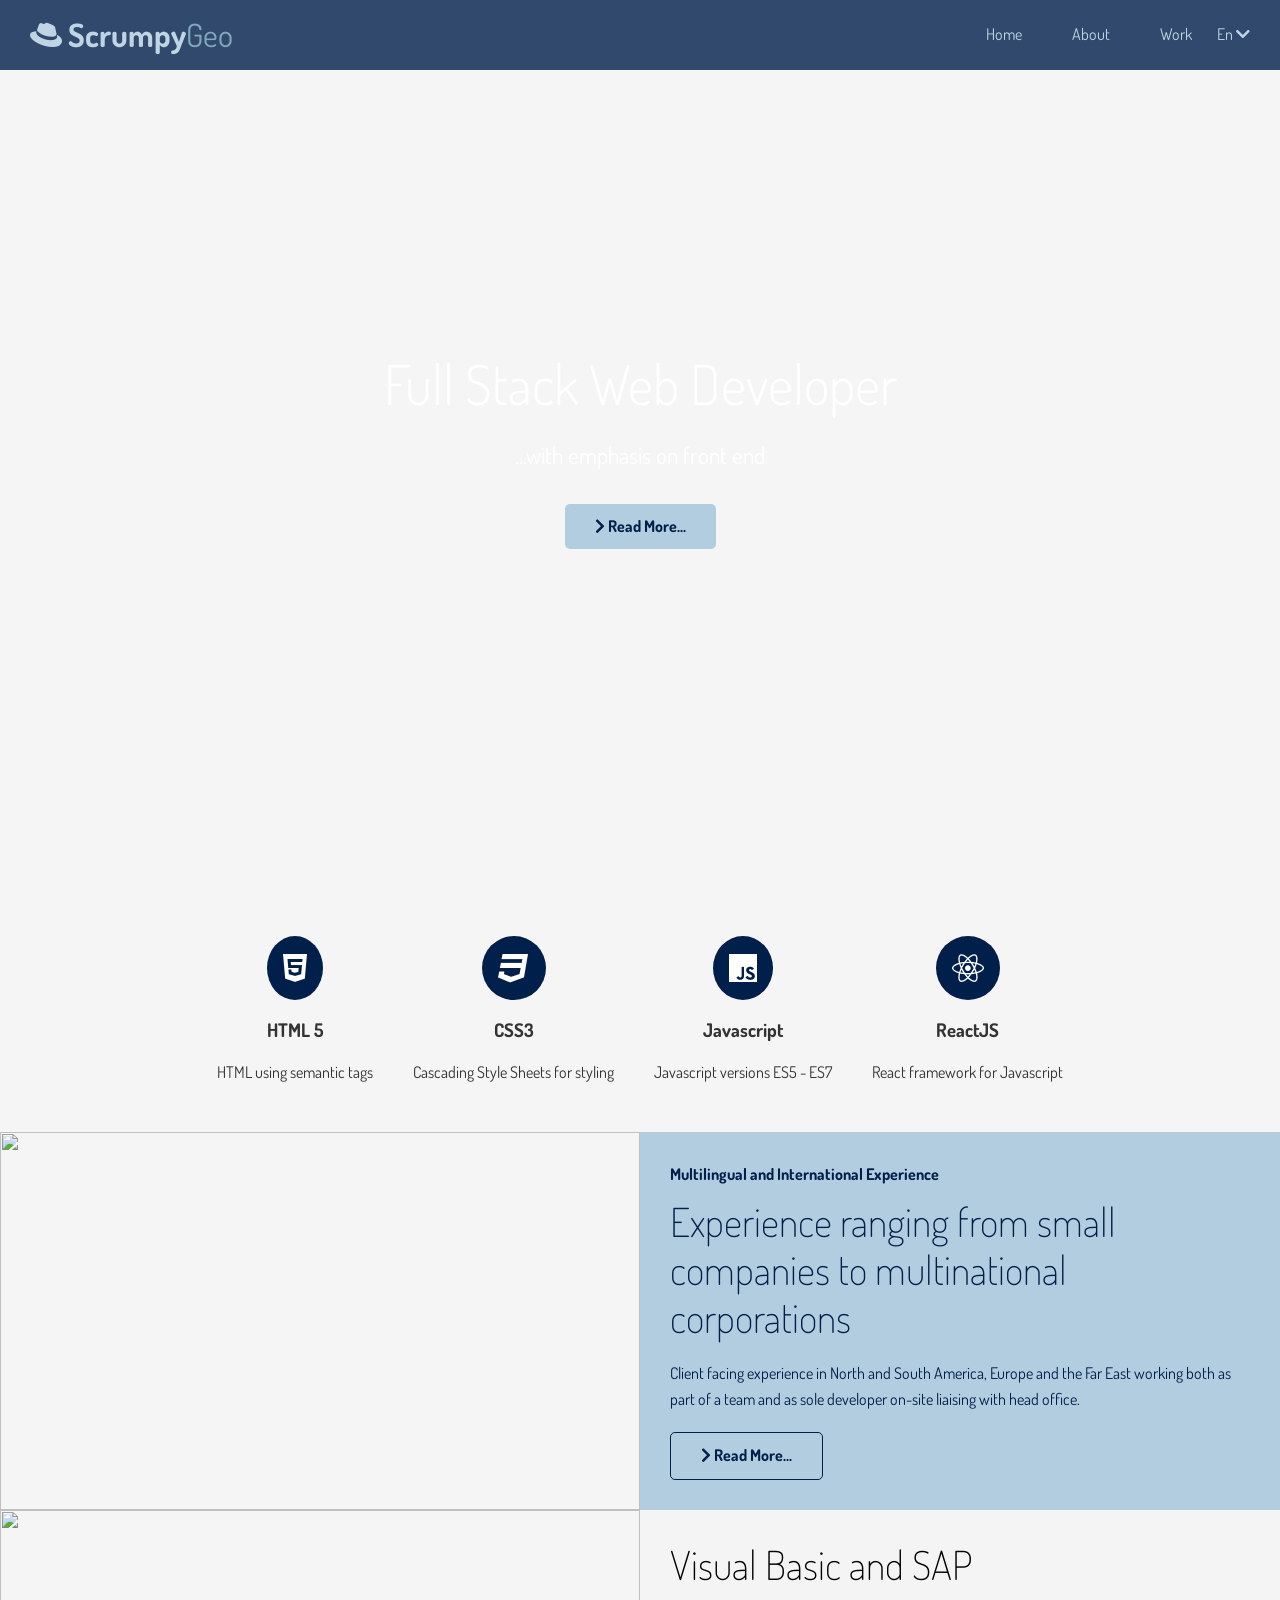
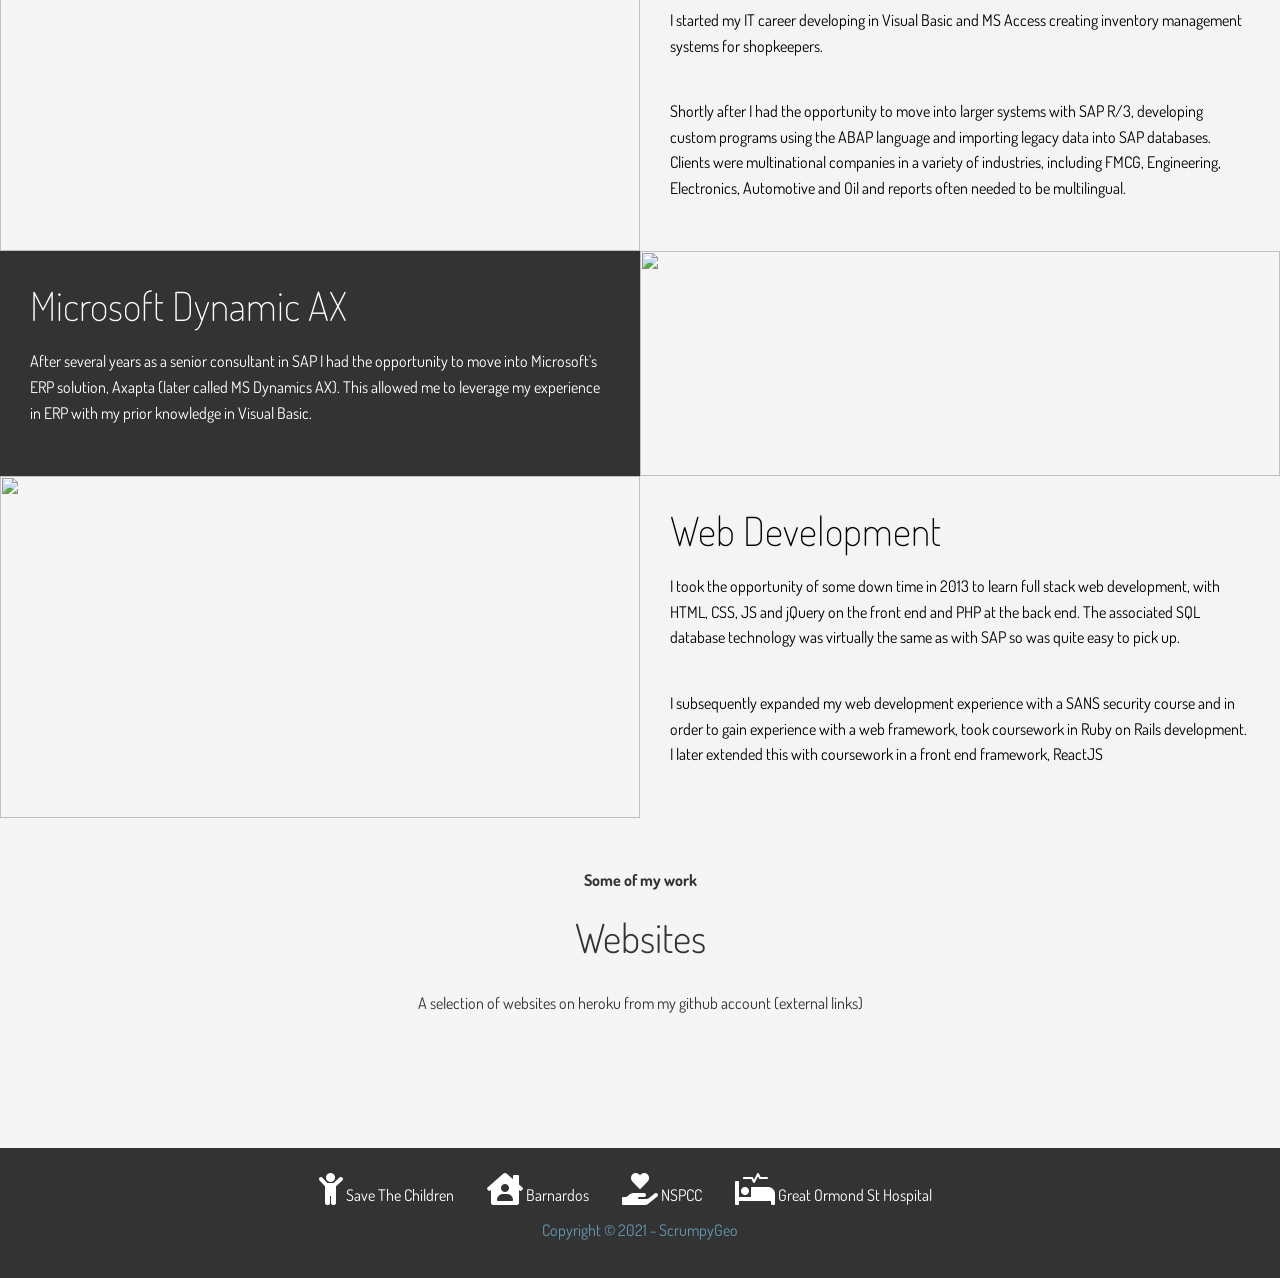
==== index.html @ 1ff7c062 "add multilingual versions" ====
<!DOCTYPE html>
<html lang="en">
  <head>
    <meta charset="UTF-8" />
    <meta http-equiv="X-UA-Compatible" content="IE=edge" />
    <meta name="viewport" content="width=device-width, initial-scale=1.0" />

    <link
      rel="stylesheet"
      href="https://cdnjs.cloudflare.com/ajax/libs/font-awesome/5.15.2/css/all.min.css"
    />

    <link rel="stylesheet" href="css/style.css" />
    <title>Home | Website</title>
  </head>
  <body id="home">
    <header class="hero">
      <div class="navbar top" id="navbar">
        <h1 class="logo">
          <span class="text-primary"
            ><i class="fab fa-redhat"></i> <strong>Scrumpy</strong></span
          ><span class="text-tertiary">Geo</span>
        </h1>
        <nav>
          <ul>
            <li><a href="#home">Home</a></li>
            <li><a href="#about">About</a></li>
            <li><a href="#cases">Work</a></li>
            <li class="lang">En  <i class="fas fa-chevron-down"></i>
              <ul>
                <li><a href="fr/index.html">Fr</a></li>
                <li><a href="it/index.html">It</a></li>
              </ul>
            </li>
          </ul>
         
        </nav>
      </div>
      <div class="content">
        <h1>Full Stack Web Developer</h1>
        <p>...with emphasis on front end</p>
        <a href="#about" class="btn"
          ><i class="fas fa-chevron-right"></i> <strong>Read More...</strong></a
        >
      </div>
    </header>
    <!--  -->
    <main>
      <!-- About Section: Icons  -->
      <section id="about" class="icons">
        <div class="flex-items">
          <div>
            <i class="fab fa-html5 fa-2x"></i>
            <div>
              <h3>HTML 5</h3>
              <p>HTML using semantic tags</p>
            </div>
          </div>
          <div>
            <i class="fab fa-css3 fa-2x"></i>
            <div>
              <h3>CSS3</h3>
              <p>Cascading Style Sheets for styling</p>
            </div>
          </div>
          <div>
            <i class="fab fa-js fa-2x"></i>
            <div>
              <h3>Javascript</h3>
              <p>Javascript versions ES5 - ES7</p>
            </div>
          </div>
          <div>
            <i class="fab fa-react fa-2x"></i>
            <div>
              <h3>ReactJS</h3>
              <p>React framework for Javascript</p>
            </div>
          </div>
        </div>
      </section>
      <!-- About Section: Extra bits -->
      <section class="solutions flex-columns">
        <div class="row">
          <div class="column">
            <div class="column-1">
              <img src="img/globe-2.jpg" alt="" />
            </div>
          </div>
          <div class="column">
            <div class="column-2 bg-primary">
              <h4>Multilingual and International Experience</h4>
              <h2>
                Experience ranging from small companies to multinational
                corporations
              </h2>
              <p>
                Client facing experience in North and South America, Europe and
                the Far East working both as part of a team and as sole
                developer on-site liaising with head office.
              </p>
              <a href="#more-about" class="btn btn-outline"
                ><i class="fas fa-chevron-right"></i> <strong>Read More...</strong></a
              >
            </div>
          
        </div>
      </section>
<!-- --------------------------------------------------------------- -->
      <!-- Extra - about - old about.html -->
      <section id="more-about">
          <article class="flex-columns">
            <div class="row">
              <div class="column">
                <div class="column-1">
                  <img src="img/engineering1.jpg" alt="" />
                </div>
              </div>
              <div class="column">
                <div class="column-2 bg-light">
                  <h2>Visual Basic and SAP</h2>
                  <p>
                    I started my IT career developing in Visual Basic and MS Access
                    creating inventory management systems for shopkeepers.
                  </p>
                  <p>
                    Shortly after I had the opportunity to move into larger systems
                    with SAP R/3, developing custom programs using the ABAP language
                    and importing legacy data into SAP databases. Clients were
                    multinational companies in a variety of industries, including
                    FMCG, Engineering, Electronics, Automotive and Oil and reports
                    often needed to be multilingual.
                  </p>
                </div>
              </div>
            </div>
          </article>
          <article class="flex-columns flex-reverse">
            <div class="row">
              <div class="column">
                <div class="column-1">
                  <img src="img/computer1.jpg" alt="" />
                </div>
              </div>
              <div class="column">
                <div class="column-2 bg-dark">
                  <h2>Microsoft Dynamic AX</h2>
                  <p>
                    After several years as a senior consultant in SAP I had the
                    opportunity to move into Microsoft's ERP solution, Axapta (later
                    called MS Dynamics AX). This allowed me to leverage my
                    experience in ERP with my prior knowledge in Visual Basic.
                  </p>
                </div>
              </div>
            </div>
          </article>
          <article class="flex-columns">
            <div class="row">
              <div class="column">
                <div class="column-1">
                  <img src="img/japan1.jpg" alt="" />
                </div>
              </div>
              <div class="column">
                <div class="column-2 bg-light">
                  <h2>Web Development</h2>
                  <p>
                    I took the opportunity of some down time in 2013 to learn full
                    stack web development, with HTML, CSS, JS and jQuery on the
                    front end and PHP at the back end. The associated SQL database
                    technology was virtually the same as with SAP so was quite easy
                    to pick up.
                  </p>
                  <p>
                    I subsequently expanded my web development experience with a
                    SANS security course and in order to gain experience with a web
                    framework, took coursework in Ruby on Rails development. I later
                    extended this with coursework in a front end framework, ReactJS
                  </p>
                </div>
              </div>
            </div>
          </article>
      </section>

      <!-- ----------------  end of added about page  -------------------------------- -->

      <!-- Photo Gallery Section: Work/Cases -->
      <section id="cases" class="cases flex-grid section-padding">
        <header class="section-header">
          <h4>Some of my work</h4>
          <h2>Websites</h2>
          <p>A selection of websites on heroku from my github account (external links)</p>
        </header>
        <div class="row">
          <div class="column">
            <a href="https://art-replicas.herokuapp.com/" target="_blank">
              <img src="img/art-replicas4.png" alt="" />
            </a>
          </div>
          <div class="column">
            <a href="https://contacts-with-auth01.herokuapp.com/" target="_blank">
              <img src="img/contacts1.png" alt="" />
            </a>
          </div>
          <div class="column">
            <a href="https://room-share-scrumpeggio.herokuapp.com/" target="_blank">
              <img src="img/roomshare2.png" alt="" />
            </a>
          </div>
          <div class="column">
            <a href="https://react-contract-locations.herokuapp.com/" target="_blank">
              <img src="img/contract-locations-2.png" alt="" />
            </a>
          </div>
        </div>
      </section>
    </main>
    <!--  -->
    <footer class="footer bg-dark">
      <div class="charities">
        <a href="https://www.savethechildren.org.uk/"
          ><i class="fa fa-child fa-2x"></i> Save The Children</a
        >
        <a href="https://www.barnardos.org.uk/"
          ><i class="fas fa-house-user fa-2x"></i> Barnardos</a
        >
        <a href="https://www.nspcc.org.uk/"
          ><i class="fas fa-hand-holding-heart fa-2x"></i> NSPCC</a
        >
        <a href="https://www.gosh.org/"
          ><i class="fas fa-procedures fa-2x"></i> Great Ormond St Hospital</a
        >
      </div>
      <p>Copyright &copy; 2021 - ScrumpyGeo</p>
    </footer>

    <script
      src="https://code.jquery.com/jquery-3.5.1.min.js"
      integrity="sha256-9/aliU8dGd2tb6OSsuzixeV4y/faTqgFtohetphbbj0="
      crossorigin="anonymous"
    ></script>

    <script>
      // Smooth Scrolling - uses jQuery
      $('a').on('click', function (e) {
        if (this.hash !== '') {
          e.preventDefault()

          const hash = this.hash

          $('html, body').animate(
            {
              scrollTop: $(hash).offset().top - 70,
            },
            800
          )
        }
      })
    </script>
  </body>
</html>
---- css/style.css ----
@import url('https://fonts.googleapis.com/css2?family=Dosis:wght@300;400&display=swap');

:root {
  --primary-color: #b3cde0;
  --secondary-color: #011f4b;
  --tertiary-color: #6497b1;
  --dark-color: #333;
  --light-color: #f4f4f4;
}

/* Reset */
* {
  margin: 0;
  padding: 0;
  box-sizing: border-box;
}

body {
  font-family: 'Dosis', sans-serif;
  background: #f5f5f5;
  color: var(--dark-color);
  line-height: 1.6;
}

ul {
  list-style: none;
}

a {
  color: var(--dark-color);
  text-decoration: none;
}

h1,
h2 {
  font-weight: 300;
  line-height: 1.2;
}

p {
  margin: 10px 0;
}

/* Utilities */
/* Text Colors */
.text-primary {
  color: var(--primary-color);
}
.text-secondary {
  color: var(--secondary-color);
}

.text-tertiary {
  color: var(--tertiary-color);
}

/* Buttons */
.btn {
  cursor: pointer;
  display: inline-block;
  padding: 10px 30px;
  color: var(--secondary-color);
  background: var(--primary-color);
  border: none;
  border-radius: 5px;
}

.btn:hover {
  opacity: 0.8;
}

.btn-primary,
.bg-primary {
  background: var(--primary-color);
  color: var(--secondary-color);
}

.btn-secondary,
.bg-secondary {
  background: var(--secondary-color);
  color: var(--primary-color);
}
.btn-tertiary,
.bg-tertiary {
  background: var(--tertiary-color);
  color: var(--primary-color);
}
.btn-dark,
.bg-dark {
  background: var(--dark-color);
  color: white;
}
.btn-light,
.bg-light {
  background: var(--light-color);
  color: black;
}

.btn-outline {
  background: transparent;
  border: 1px solid var(--secondary-color);
}

/* Flex Items */
.flex-items {
  display: flex;
  justify-content: center;
  align-items: center;
  text-align: center;
  height: 100%;
}

.flex-items > div {
  padding: 6px 20px;
}

/* Flex Columns */
/* Flex Columns */
.flex-columns.flex-reverse .row {
  flex-direction: row-reverse;
}

.flex-columns .row {
  display: flex;
  flex-direction: row;
  flex-wrap: wrap;
  width: 100%;
}

.flex-columns .column {
  display: flex;
  flex-direction: column;
  flex-basis: 100%;
  flex: 1;
}

.flex-columns .column-1,
.flex-columns .column-2 {
  height: 100%;
}

.flex-columns img {
  width: 100%;
  height: 100%;
  object-fit: cover;
}

.flex-columns .column-2 {
  display: flex;
  flex-direction: column;
  justify-content: center;
  align-items: flex-start;
  padding: 30px;
}

.flex-columns h2 {
  font-size: 40px;
  font-weight: 100;
}

.flex-columns h4 {
  margin-bottom: 10px;
}

.flex-columns p {
  margin: 20px 0;
}

/* Header section for Cases */
.section-header {
  padding: 30px;
  display: flex;
  flex-direction: column;
  justify-content: center;
  align-items: center;
  text-align: center;
}

.section-header h2 {
  font-size: 40px;
  margin: 20px 0;
}

.section-padding {
  padding: 20px 20px 40px;
}

/* Flex Grid */
.flex-grid .row {
  display: flex;
  flex-wrap: wrap;
  padding: 0 4px;
}

.flex-grid .column {
  flex: 50%;
  max-width: 50%;
  padding: 0 4px;
}

/* Give images width of 100% of container */
img {
  width: 100%;
}
/* ----------------------------------------------------------- */
/* Navbar */
.navbar {
  display: flex;
  justify-content: space-between;
  align-items: center;
  background: var(--secondary-color);
  opacity: 0.8;
  width: 100%;
  height: 70px;
  position: fixed;
  top: 0;
  padding: 0 30px;
}

.navbar a {
  color: var(--primary-color);
  padding: 10px 20px;
  margin: 0 5px;
}

.navbar a:hover {
  border-bottom: 2px solid var(--primary-color);
}

.navbar ul {
  display: flex;
}
.navbar li {
  color: var(--primary-color);
}
/* ----------------------------- */
/* hide nested ul by default */
.navbar ul li ul {
  display: none;
}


/* show nested ul when hovering */
.navbar ul li:hover ul {
  display: flex;
  flex-direction: column;
  position: absolute;
  width: 1.8rem;
  margin-left: 5px;
  
}

.navbar ul li:hover ul li {
  display: block;
  background: var(--primary-color);
  color: black;
  margin-left: -25px;
 } 

.navbar ul li:hover ul li a {
  color: black;
  font-weight: bold;
  padding: 0 -20px;
  border-bottom: none;
}

.navbar ul li:hover ul li:hover {
  background: var(--tertiary-color);
  color: inherit;
}

/* --------------------- */
.navbar .logo {
  font-weight: 400;
}

/* Hero  */
.hero {
  background: url('../img/london-aerial-30.jpg') no-repeat center center/cover;
  height: 100vh;
  position: relative;
  color: white;
}

.hero .content {
  display: flex;
  flex-direction: column;
  justify-content: center;
  align-items: center;
  text-align: center;
  height: 100%;
  padding: 0 20px;
}

.hero .content h1 {
  font-size: 55px;
}
.hero .content p {
  font-size: 23px;
  max-width: 600px;
  margin: 20px 0 30px;
}

.hero.about {
  background: url('../img/library1.jpg') no-repeat center center/cover;
  height: 30vh;
}

.about .content h1 {
  padding-top: 40px;
}

/* Overlay - for about page only*/

.hero.about::before {
  content: '';
  position: absolute;
  top: 0;
  left: 0;
  width: 100%;
  height: 100%;
  background: rgba(0, 0, 0, 0.6);
}

.hero * {
  z-index: 10;
}

/* index#about Page  */
/* Icons  */
.icons {
  padding: 30px;
}

.icons h3 {
  font-weight: bold;
  margin-bottom: 15px;
}

.icons i {
  background: var(--secondary-color);
  color: white;
  padding: 1rem;
  border-radius: 50%;
  margin-bottom: 15px;
}

/* Images */
.cases img:hover {
  opacity: 0.7;
}

/* Footer */
.footer {
  display: flex;
  flex-direction: column;
  align-items: center;
  justify-content: center;
  text-align: center;
  height: 130px;
}

.footer a {
  color: white;
}

.footer a:hover {
  color: var(--tertiary-color);
}

.footer .charities > * {
  margin-right: 30px;
}

.footer p {
  color: var(--tertiary-color);
}

/* ---------------------------------------------------------------- */

/* Mobile: Tablet or smaller */
@media (max-width: 768px) {
  .hero.about {
    height: 35vh;
  }
  .navbar {
    flex-direction: column;
    height: 120px;
    padding: 20px;
  }

  .navbar a {
    padding: 10px 10px;
    margin: 0 3px;
    z-index: 2;
  }

  .about .content h1 {
    padding-top: 100px;
    z-index: 1;
    /* display: none; */
  }

  .flex-items {
    flex-direction: column;
  }

  .flex-columns .column,
  .flex-grid .column {
    flex: 100%;
    max-width: 100%;
  }
}
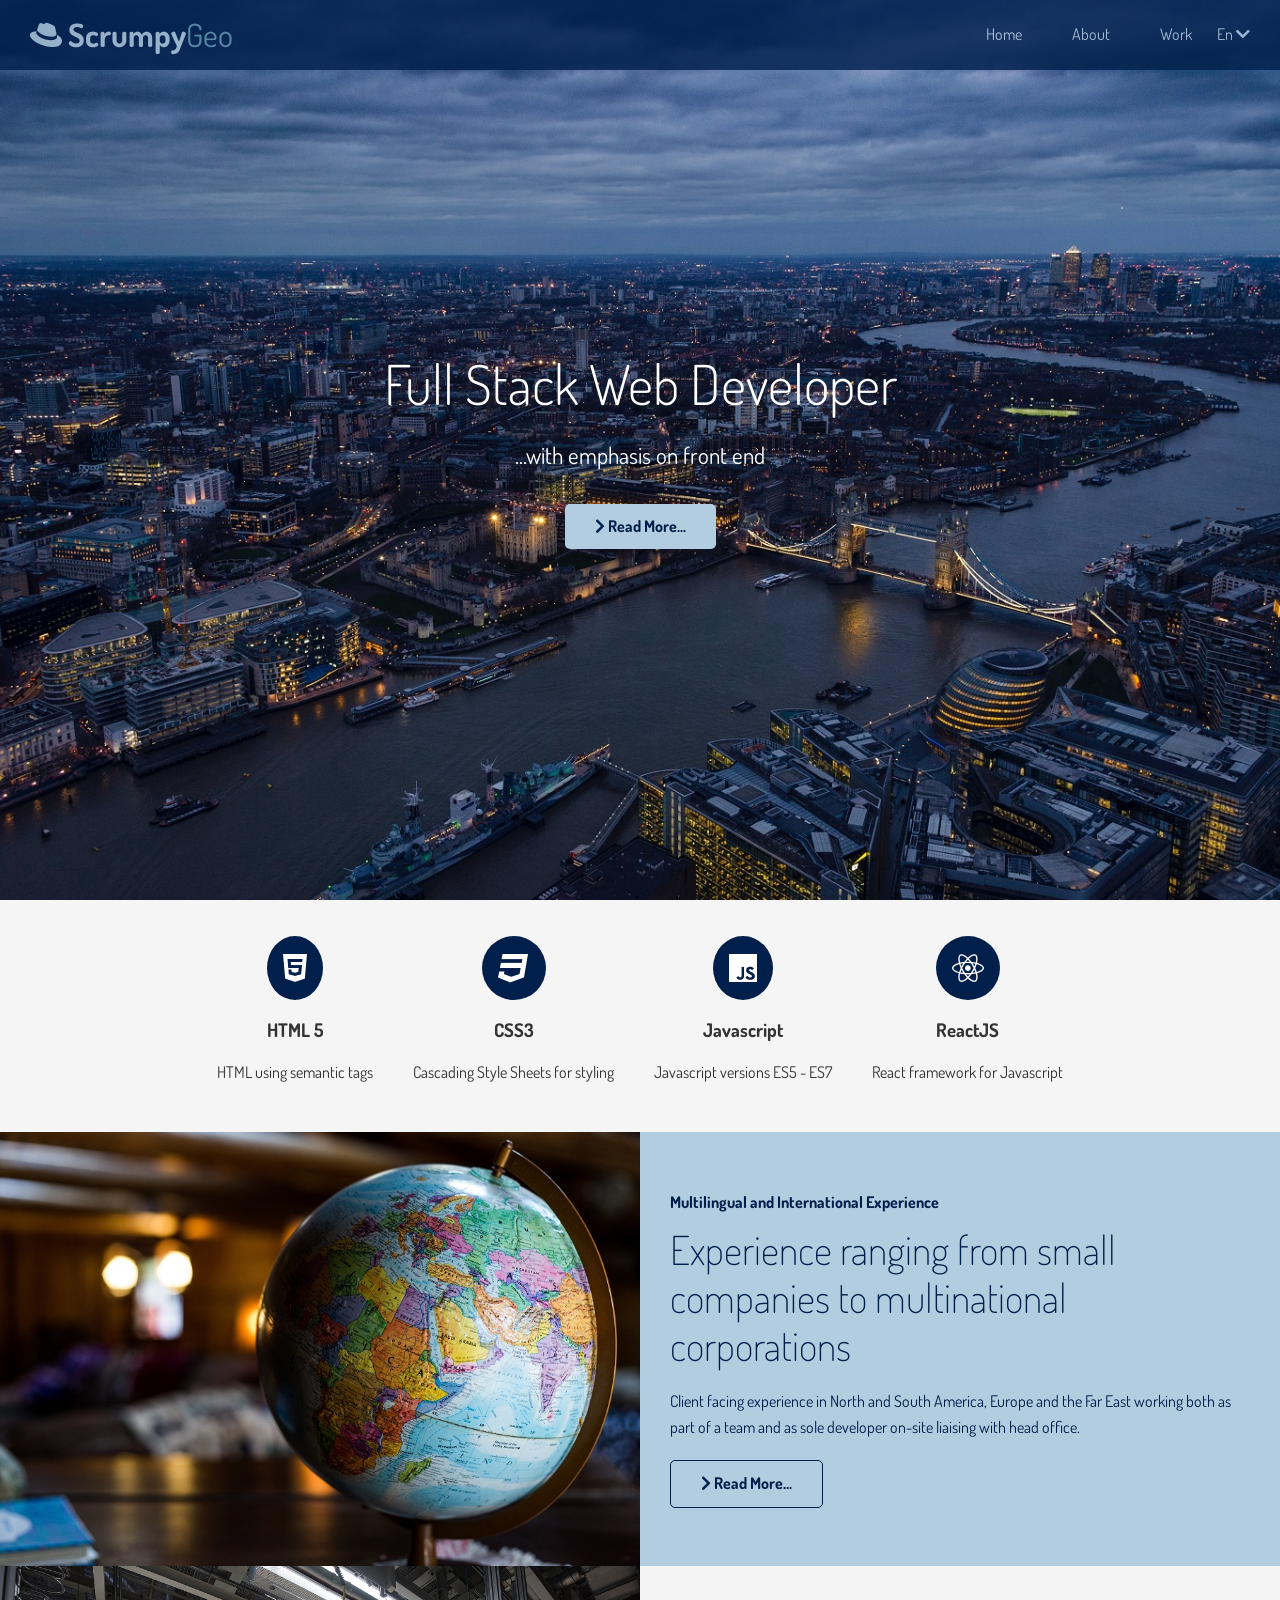
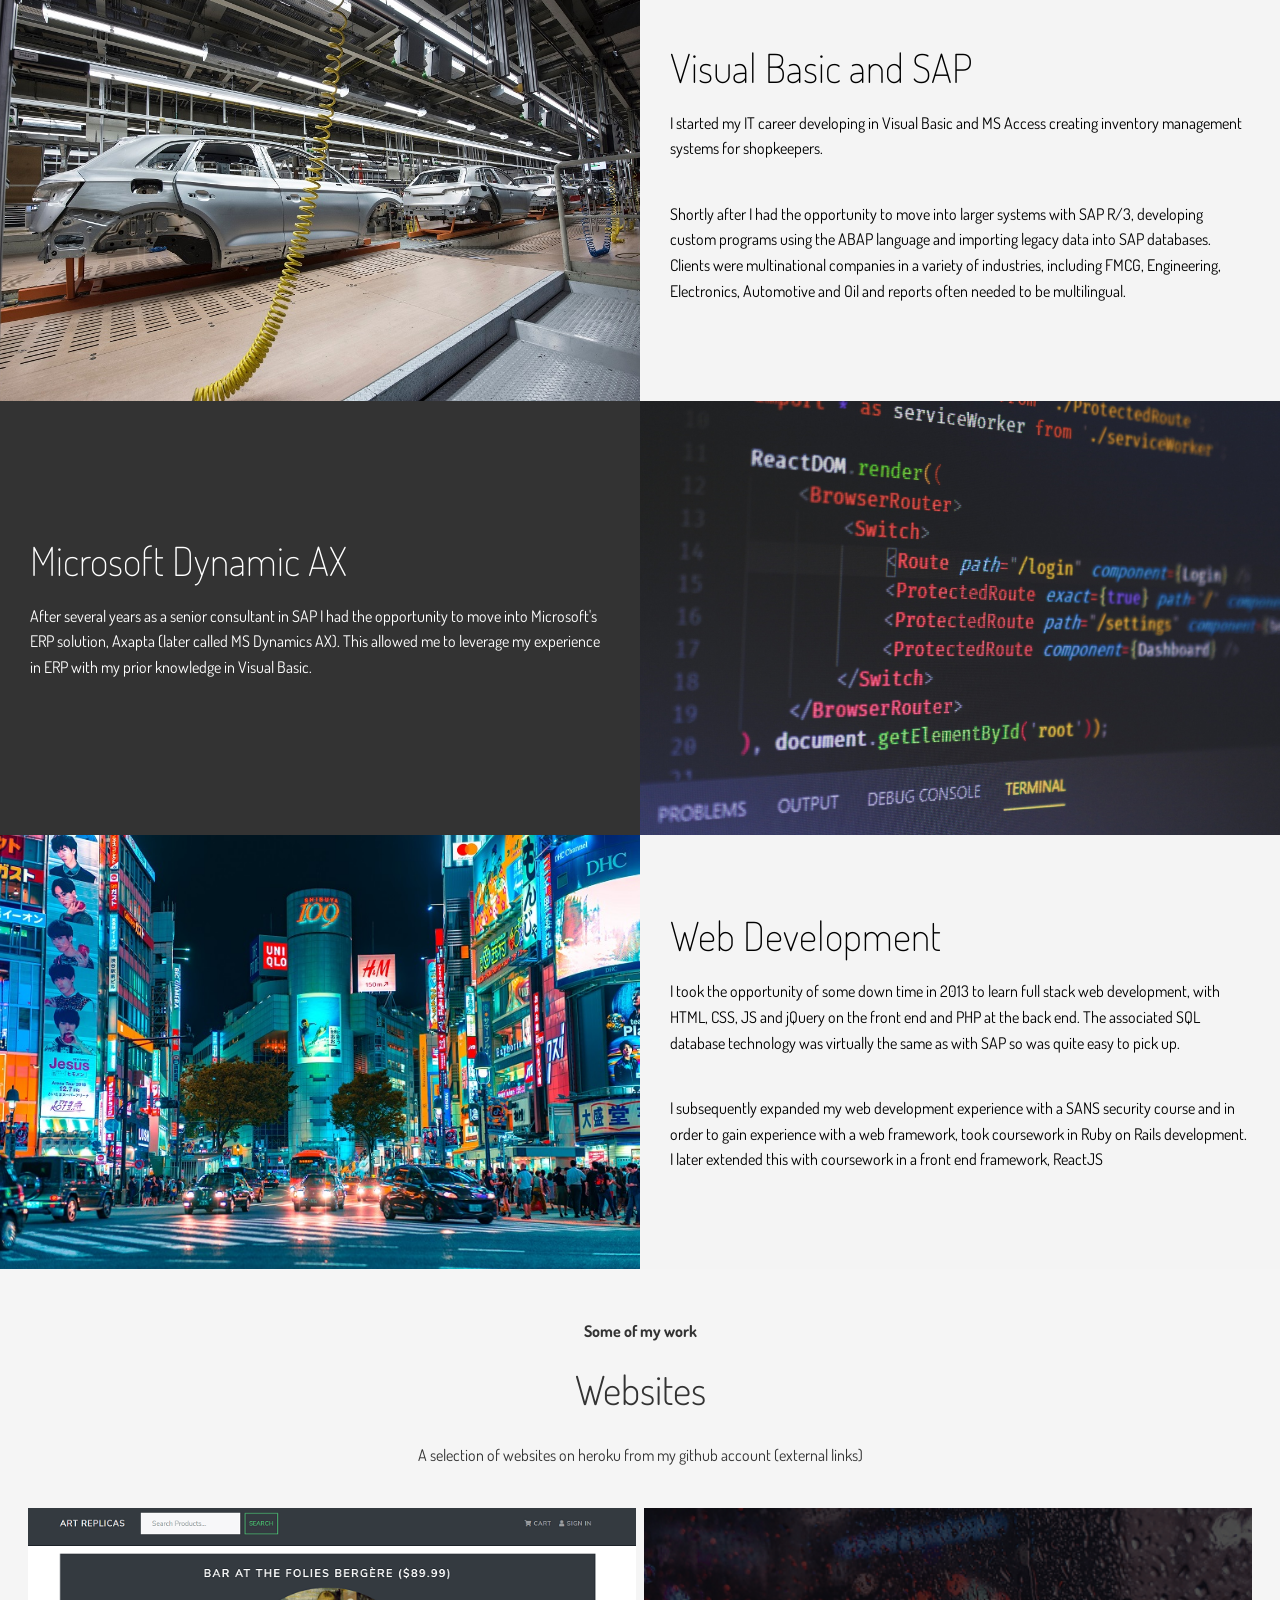
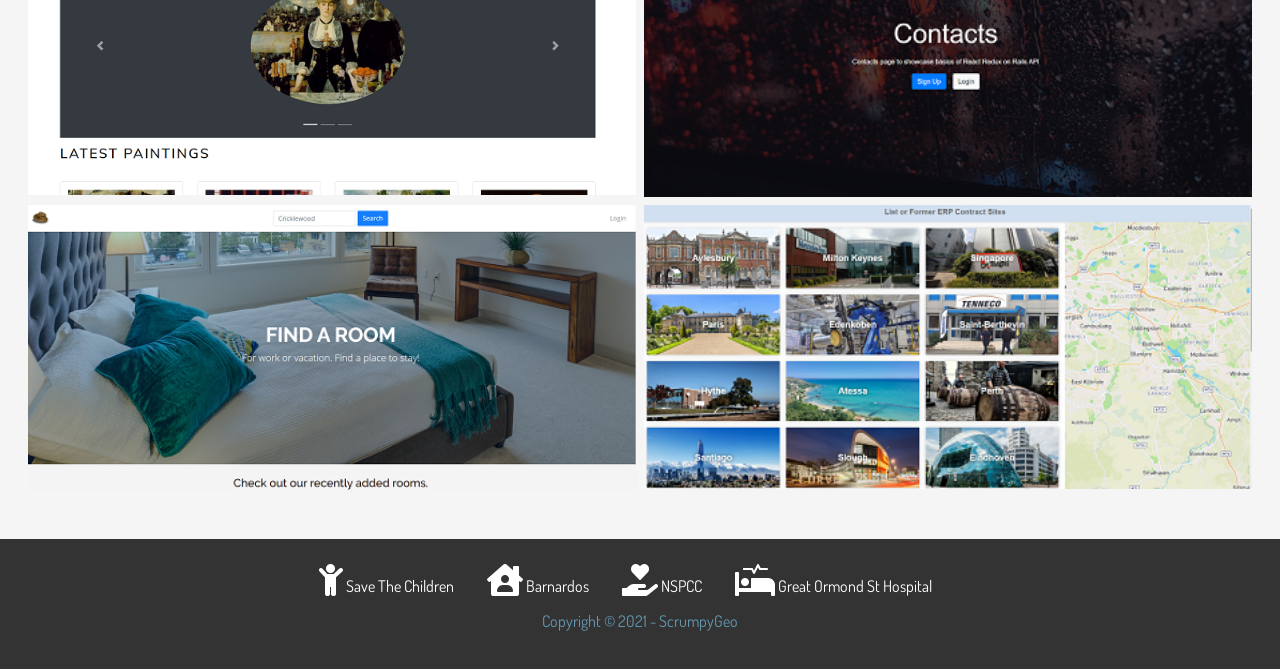
==== commit e48eb659: "setup lightbox2 continued" ====
--- a/index.html
+++ b/index.html
@@ -10,6 +10,7 @@
       href="https://cdnjs.cloudflare.com/ajax/libs/font-awesome/5.15.2/css/all.min.css"
     />
 
+    <link rel="stylesheet" href="css/lightbox.min.css" />
     <link rel="stylesheet" href="css/style.css" />
     <title>Home | Website</title>
   </head>
@@ -84,7 +85,7 @@
         <div class="row">
           <div class="column">
             <div class="column-1">
-              <img src="img/globe-2.jpg" alt="" />
+              <img src="images/globe-2.jpg" alt="" />
             </div>
           </div>
           <div class="column">
@@ -113,7 +114,7 @@
             <div class="row">
               <div class="column">
                 <div class="column-1">
-                  <img src="img/engineering1.jpg" alt="" />
+                  <img src="images/engineering1.jpg" alt="" />
                 </div>
               </div>
               <div class="column">
@@ -139,7 +140,7 @@
             <div class="row">
               <div class="column">
                 <div class="column-1">
-                  <img src="img/computer1.jpg" alt="" />
+                  <img src="images/computer1.jpg" alt="" />
                 </div>
               </div>
               <div class="column">
@@ -159,7 +160,7 @@
             <div class="row">
               <div class="column">
                 <div class="column-1">
-                  <img src="img/japan1.jpg" alt="" />
+                  <img src="images/japan1.jpg" alt="" />
                 </div>
               </div>
               <div class="column">
@@ -195,23 +196,30 @@
         </header>
         <div class="row">
           <div class="column">
-            <a href="https://art-replicas.herokuapp.com/" target="_blank">
-              <img src="img/art-replicas4.png" alt="" />
-            </a>
+            <a
+            href="../images/art-replicas4.png"
+            data-lightbox="cases"
+            data-title="Optional <a href='https://art-replicas.herokuapp.com/'>caption</a>."
+          >
+              <img src="../images/art-replicas4.png" alt="" />
+            </a>
+
+
+
           </div>
           <div class="column">
             <a href="https://contacts-with-auth01.herokuapp.com/" target="_blank">
-              <img src="img/contacts1.png" alt="" />
+              <img src="images/contacts1.png" alt="" />
             </a>
           </div>
           <div class="column">
             <a href="https://room-share-scrumpeggio.herokuapp.com/" target="_blank">
-              <img src="img/roomshare2.png" alt="" />
-            </a>
-          </div>
-          <div class="column">
-            <a href="https://react-contract-locations.herokuapp.com/" target="_blank">
-              <img src="img/contract-locations-2.png" alt="" />
+              <img src="images/roomshare2.png" alt="" />
+            </a>
+          </div>
+          <div class="column">
+            <a href="https://eager-northcutt-9ed4de.netlify.app/" target="_blank">
+              <img src="images/contract-locations-2.png" alt="" />
             </a>
           </div>
         </div>
@@ -241,6 +249,8 @@
       integrity="sha256-9/aliU8dGd2tb6OSsuzixeV4y/faTqgFtohetphbbj0="
       crossorigin="anonymous"
     ></script>
+
+    <script src="js/lightbox.min.js"></script>
 
     <script>
       // Smooth Scrolling - uses jQuery
--- a/css/style.css
+++ b/css/style.css
@@ -239,7 +239,6 @@
   display: none;
 }
 
-
 /* show nested ul when hovering */
 .navbar ul li:hover ul {
   display: flex;
@@ -247,7 +246,6 @@
   position: absolute;
   width: 1.8rem;
   margin-left: 5px;
-  
 }
 
 .navbar ul li:hover ul li {
@@ -255,7 +253,7 @@
   background: var(--primary-color);
   color: black;
   margin-left: -25px;
- } 
+}
 
 .navbar ul li:hover ul li a {
   color: black;
@@ -276,7 +274,8 @@
 
 /* Hero  */
 .hero {
-  background: url('../img/london-aerial-30.jpg') no-repeat center center/cover;
+  background: url('../images/london-aerial-30.jpg') no-repeat center
+    center/cover;
   height: 100vh;
   position: relative;
   color: white;
@@ -302,7 +301,7 @@
 }
 
 .hero.about {
-  background: url('../img/library1.jpg') no-repeat center center/cover;
+  background: url('../images/library1.jpg') no-repeat center center/cover;
   height: 30vh;
 }
 
@@ -394,6 +393,11 @@
     margin: 0 3px;
     z-index: 2;
   }
+  /* nested menu item: languages */
+  .navbar ul li:hover ul li {
+    padding-top: 1rem;
+    padding-bottom: 1rem;
+  }
 
   .about .content h1 {
     padding-top: 100px;
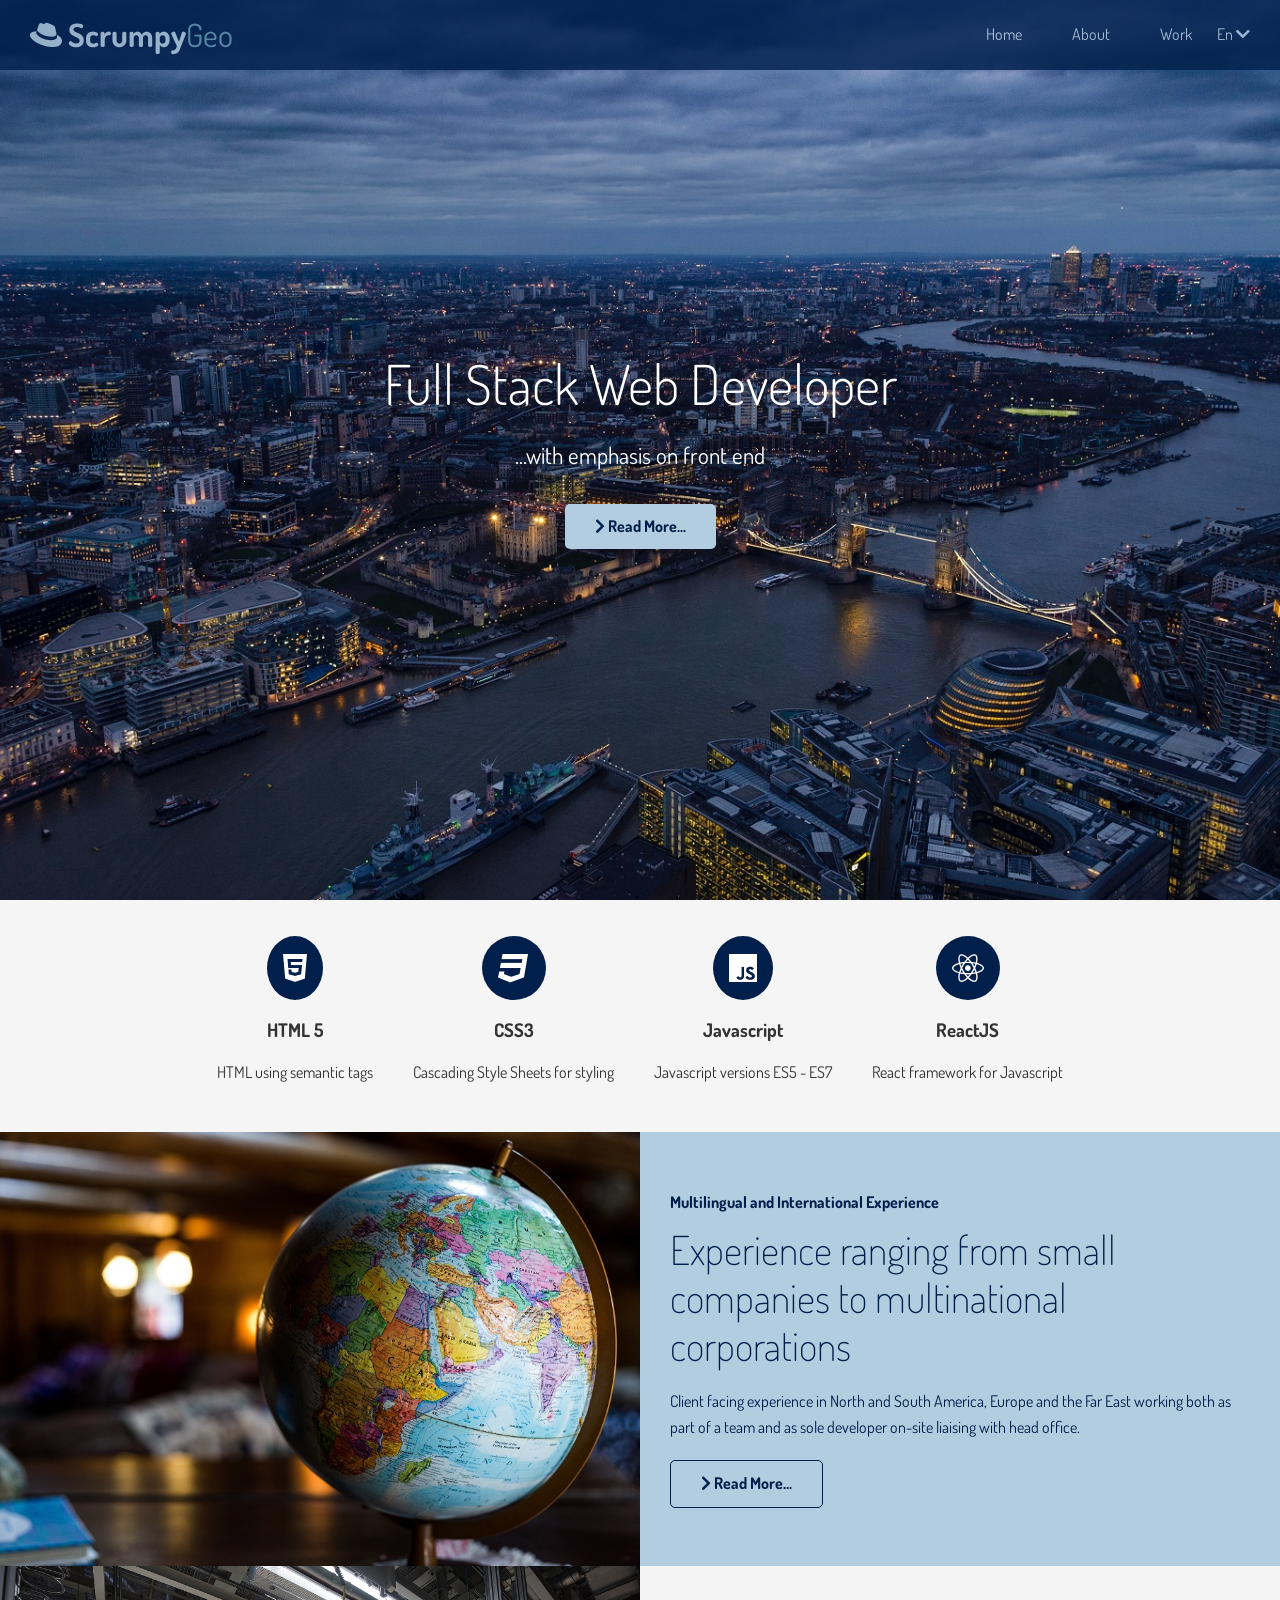
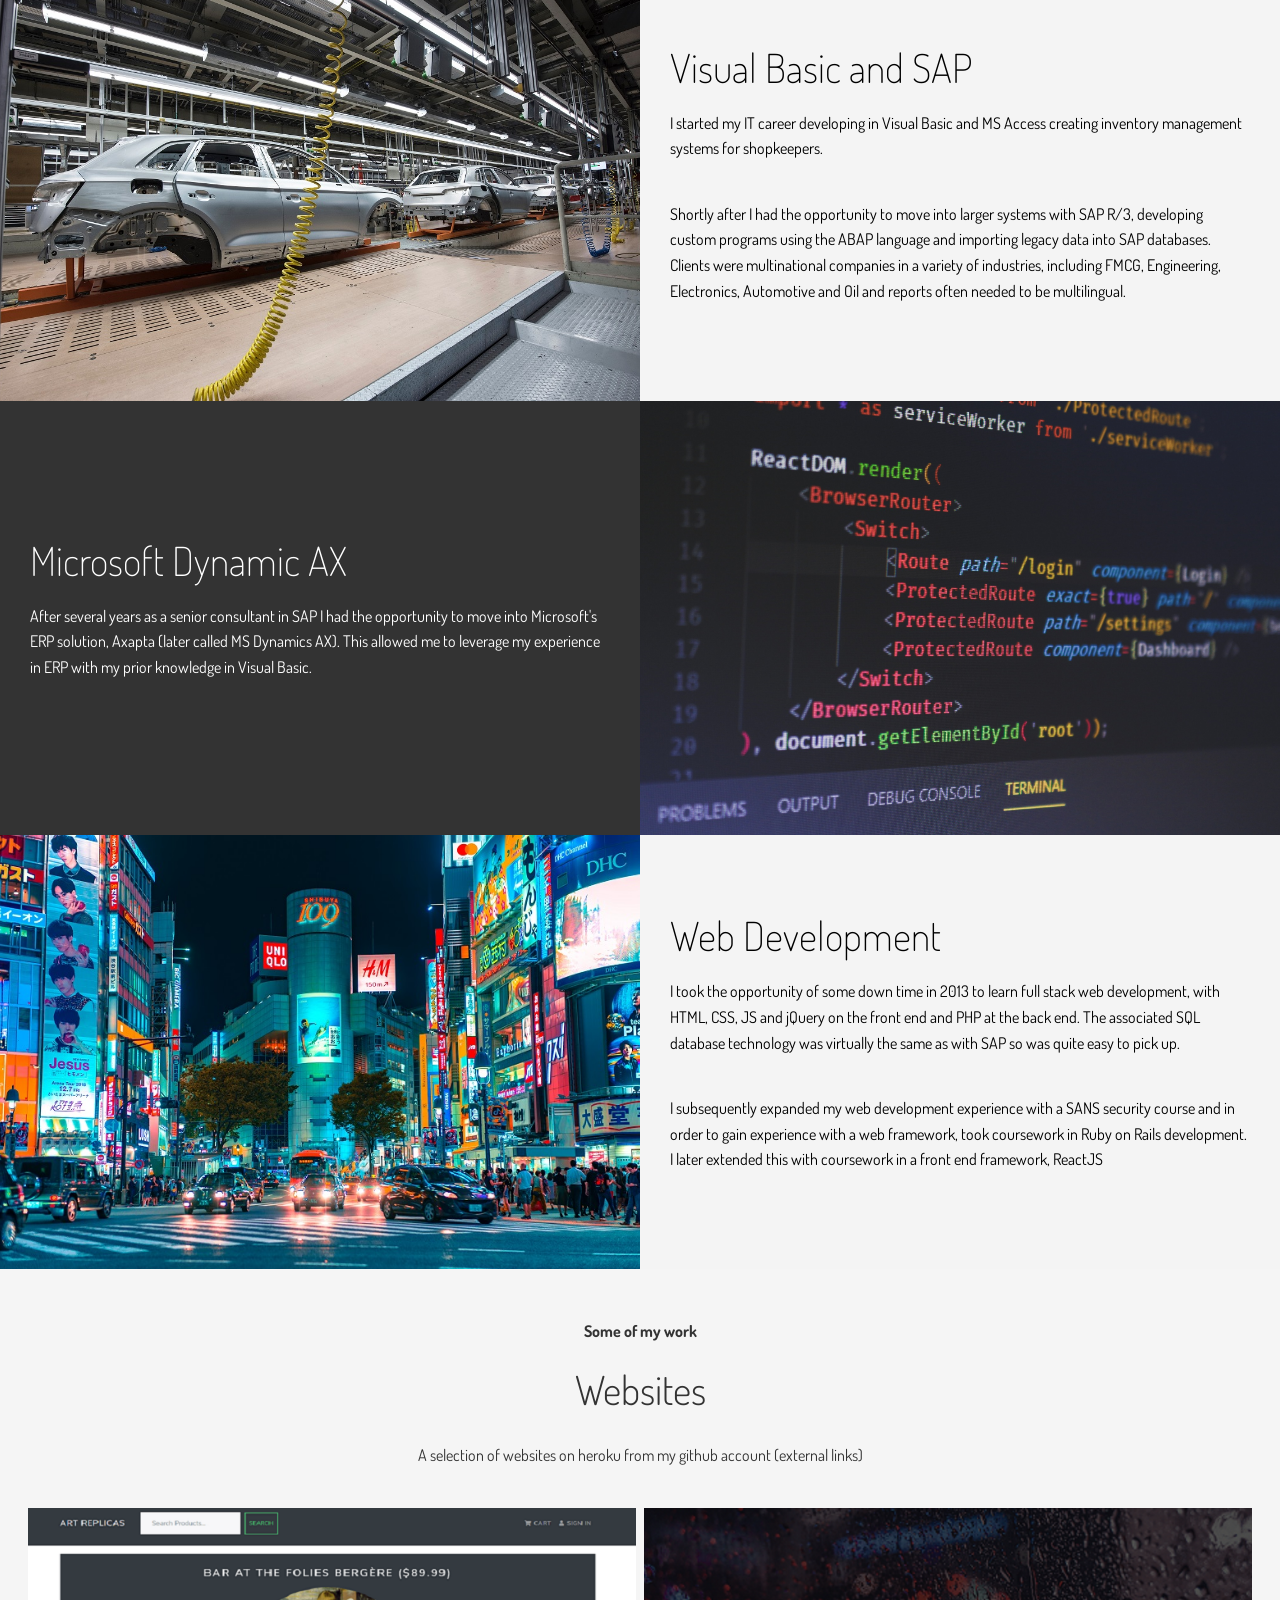
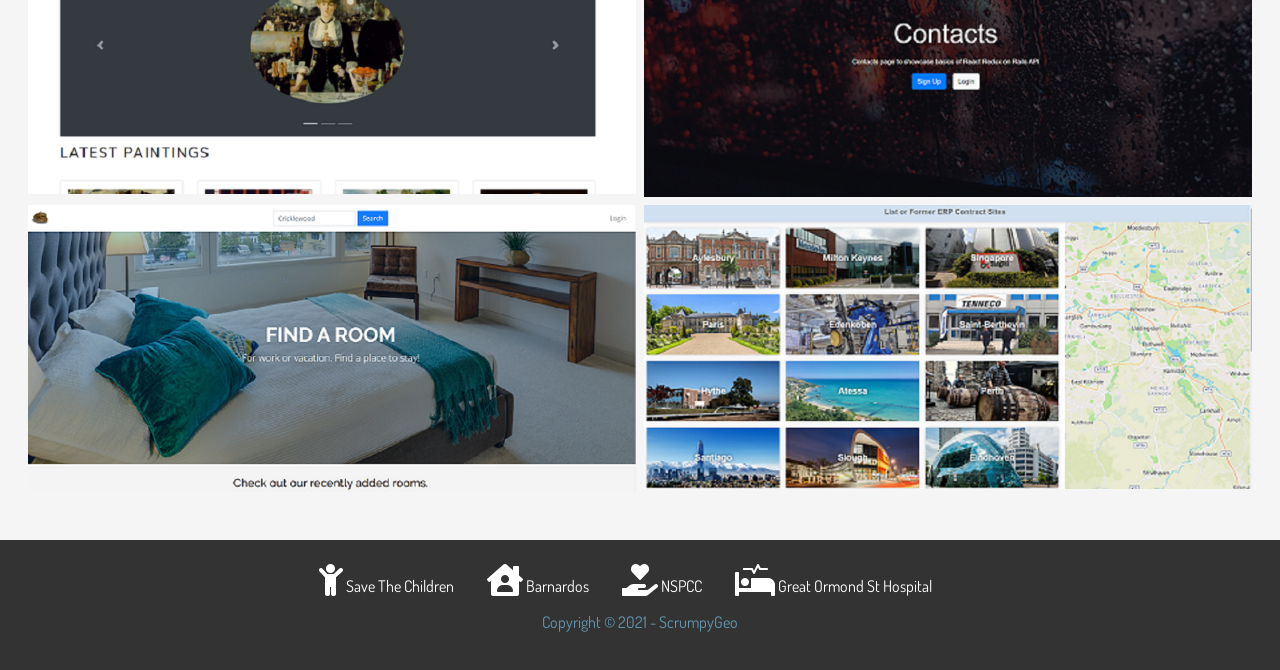
==== commit 63dbe035: "completed english version" ====
--- a/index.html
+++ b/index.html
@@ -197,31 +197,44 @@
         <div class="row">
           <div class="column">
             <a
-            href="../images/art-replicas4.png"
-            data-lightbox="cases"
-            data-title="Optional <a href='https://art-replicas.herokuapp.com/'>caption</a>."
-          >
-              <img src="../images/art-replicas4.png" alt="" />
-            </a>
-
-
-
-          </div>
-          <div class="column">
-            <a href="https://contacts-with-auth01.herokuapp.com/" target="_blank">
-              <img src="images/contacts1.png" alt="" />
-            </a>
-          </div>
-          <div class="column">
-            <a href="https://room-share-scrumpeggio.herokuapp.com/" target="_blank">
-              <img src="images/roomshare2.png" alt="" />
-            </a>
-          </div>
-          <div class="column">
-            <a href="https://eager-northcutt-9ed4de.netlify.app/" target="_blank">
-              <img src="images/contract-locations-2.png" alt="" />
-            </a>
-          </div>
+            href="images/art-replicas4.png"
+            data-lightbox="cases"
+            data-title="Click to visit: &nbsp; <a href='https://art-replicas.herokuapp.com/' target='_blank' >Created with React, NodeJS and MongoDB</a>"
+          >
+              <img src="images/art-replicas4.png" alt="" />
+            </a>
+          </div>
+
+          <div class="column">
+            <a
+            href="images/contacts2.png"
+            data-lightbox="cases"
+            data-title="Click to visit: &nbsp; <a href='https://contacts-with-auth01.herokuapp.com/' target='_blank' >Created with React, MySQL and Rails API</a>"
+          >
+              <img src="images/contacts2.png" alt="" />
+            </a>
+          </div>
+
+          <div class="column">
+            <a
+            href="images/roomshare3.png"
+            data-lightbox="cases"
+            data-title="Click to visit: &nbsp; <a href='https://room-share-scrumpeggio.herokuapp.com/' target='_blank' >Created with Ruby on Rails</a>"
+          >
+              <img src="images/roomshare3.png" alt="" />
+            </a>
+          </div>
+
+          <div class="column">
+            <a
+            href="images/contract-locations-3.png"
+            data-lightbox="cases"
+            data-title="Click to visit: &nbsp; <a href='https://eager-northcutt-9ed4de.netlify.app' target='_blank' >Created with React and JSON file</a>"
+          >
+              <img src="images/contract-locations-3.png" alt="" />
+            </a>
+          </div>
+
         </div>
       </section>
     </main>
--- a/css/style.css
+++ b/css/style.css
@@ -375,6 +375,18 @@
   color: var(--tertiary-color);
 }
 
+/* Lightbox styling */
+
+.lb-data {
+  font-family: Arial, Helvetica, sans-serif;
+  font-size: 15px;
+}
+
+.lb-data .lb-caption a {
+  color: var(--tertiary-color);
+  font-size: larger;
+}
+
 /* ---------------------------------------------------------------- */
 
 /* Mobile: Tablet or smaller */
